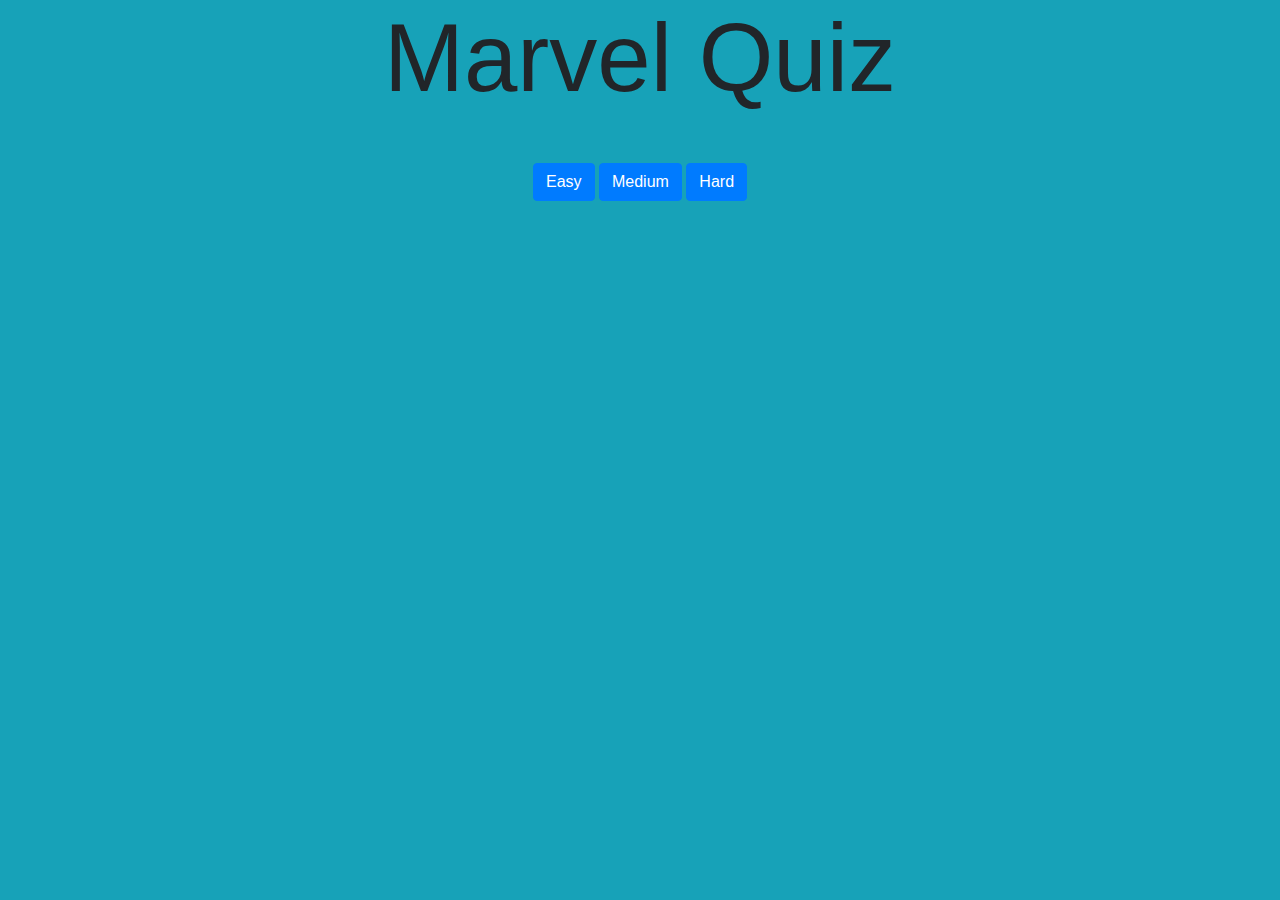
==== index.html @ afbdc64c "first commit" ====
<!DOCTYPE html>
<!--[if lt IE 7]>      <html class="no-js lt-ie9 lt-ie8 lt-ie7"> <![endif]-->
<!--[if IE 7]>         <html class="no-js lt-ie9 lt-ie8"> <![endif]-->
<!--[if IE 8]>         <html class="no-js lt-ie9"> <![endif]-->
<!--[if gt IE 8]><!--> <html class="no-js"> <!--<![endif]-->
    <head>
        <meta charset="utf-8">
        <meta http-equiv="X-UA-Compatible" content="IE=edge">
        <title></title>
        <meta name="description" content="">
        <meta name="viewport" content="width=device-width, initial-scale=1">
        <link rel="stylesheet" href="/assets/style.css">
        <link rel="stylesheet" href="https://stackpath.bootstrapcdn.com/bootstrap/4.3.1/css/bootstrap.min.css"
            integrity="sha384-ggOyR0iXCbMQv3Xipma34MD+dH/1fQ784/j6cY/iJTQUOhcWr7x9JvoRxT2MZw1T" crossorigin="anonymous">
    </head>
    <body class="text-center bg-info">
        <!--[if lt IE 7]>
            <p class="browsehappy">You are using an <strong>outdated</strong> browser. Please <a href="#">upgrade your browser</a> to improve your experience.</p>
        <![endif]-->
        <div class="container mb-5">
            <h1 class="display-1">Marvel Quiz</h1>
        </div>
        <div class="difficulty mb-5">
            <button class="btn btn-primary" id="easy">Easy</button>
            <button class="btn btn-primary" id="medium">Medium</button>
            <button class="btn btn-primary" id="hard">Hard</button>
        </div>
        <div class="container">
            <div class="lead mb-5" id="quiz"></div>
            <button class="btn btn-primary" id="submit">Submit Quiz</button>
            <div id="results"></div>
        </div>


        <script src="/assets/app.js" async defer></script>
    </body>
</html>
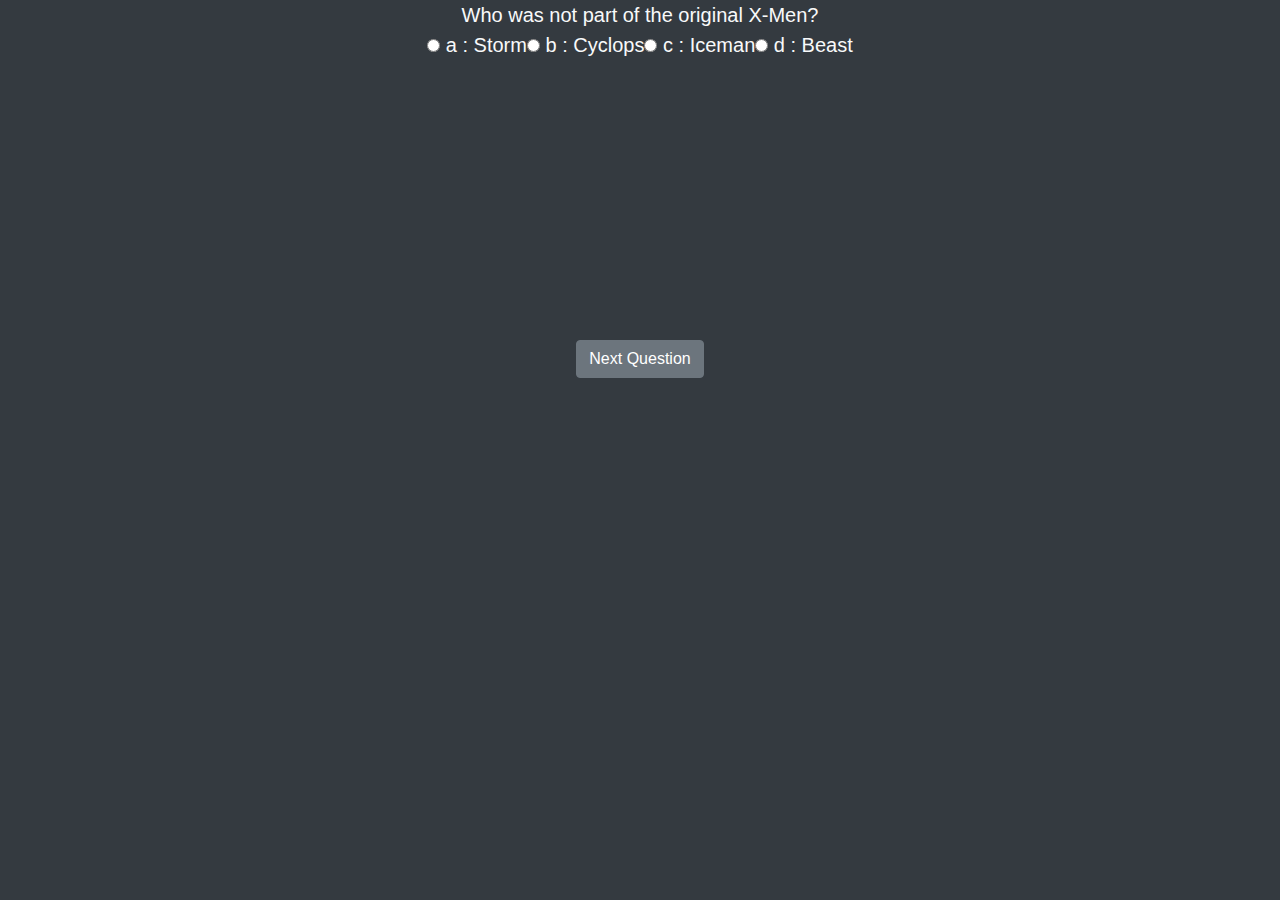
==== commit 69417aa3: "Changes to html, styling, and reorganized js. Modifying slide animation" ====
--- a/index.html
+++ b/index.html
@@ -13,25 +13,20 @@
         <link rel="stylesheet" href="https://stackpath.bootstrapcdn.com/bootstrap/4.3.1/css/bootstrap.min.css"
             integrity="sha384-ggOyR0iXCbMQv3Xipma34MD+dH/1fQ784/j6cY/iJTQUOhcWr7x9JvoRxT2MZw1T" crossorigin="anonymous">
     </head>
-    <body class="text-center bg-info">
+    <body class="text-center text-light bg-dark">
         <!--[if lt IE 7]>
             <p class="browsehappy">You are using an <strong>outdated</strong> browser. Please <a href="#">upgrade your browser</a> to improve your experience.</p>
         <![endif]-->
-        <div class="container mb-5">
-            <h1 class="display-1">Marvel Quiz</h1>
-        </div>
-        <div class="difficulty mb-5">
-            <button class="btn btn-primary" id="easy">Easy</button>
-            <button class="btn btn-primary" id="medium">Medium</button>
-            <button class="btn btn-primary" id="hard">Hard</button>
-        </div>
         <div class="container">
-            <div class="lead mb-5" id="quiz"></div>
+            <div class="quiz-container">
+                <div class="lead" id="quiz"></div>
+            </div>
+            <button class="btn btn-secondary" id="previous">Previous Question</button>
+            <button class="btn btn-secondary" id="next">Next Question</button>
             <button class="btn btn-primary" id="submit">Submit Quiz</button>
             <div id="results"></div>
         </div>
 
-
         <script src="/assets/app.js" async defer></script>
     </body>
 </html>--- a/assets/style.css
+++ b/assets/style.css
@@ -0,0 +1,12 @@
+.slide {
+    opacity: 0;
+    transition: opacity 0.5s;
+}
+
+.active-slide {
+    opacity: 1;
+    z-index: 2;
+}
+
+.quiz-container {
+}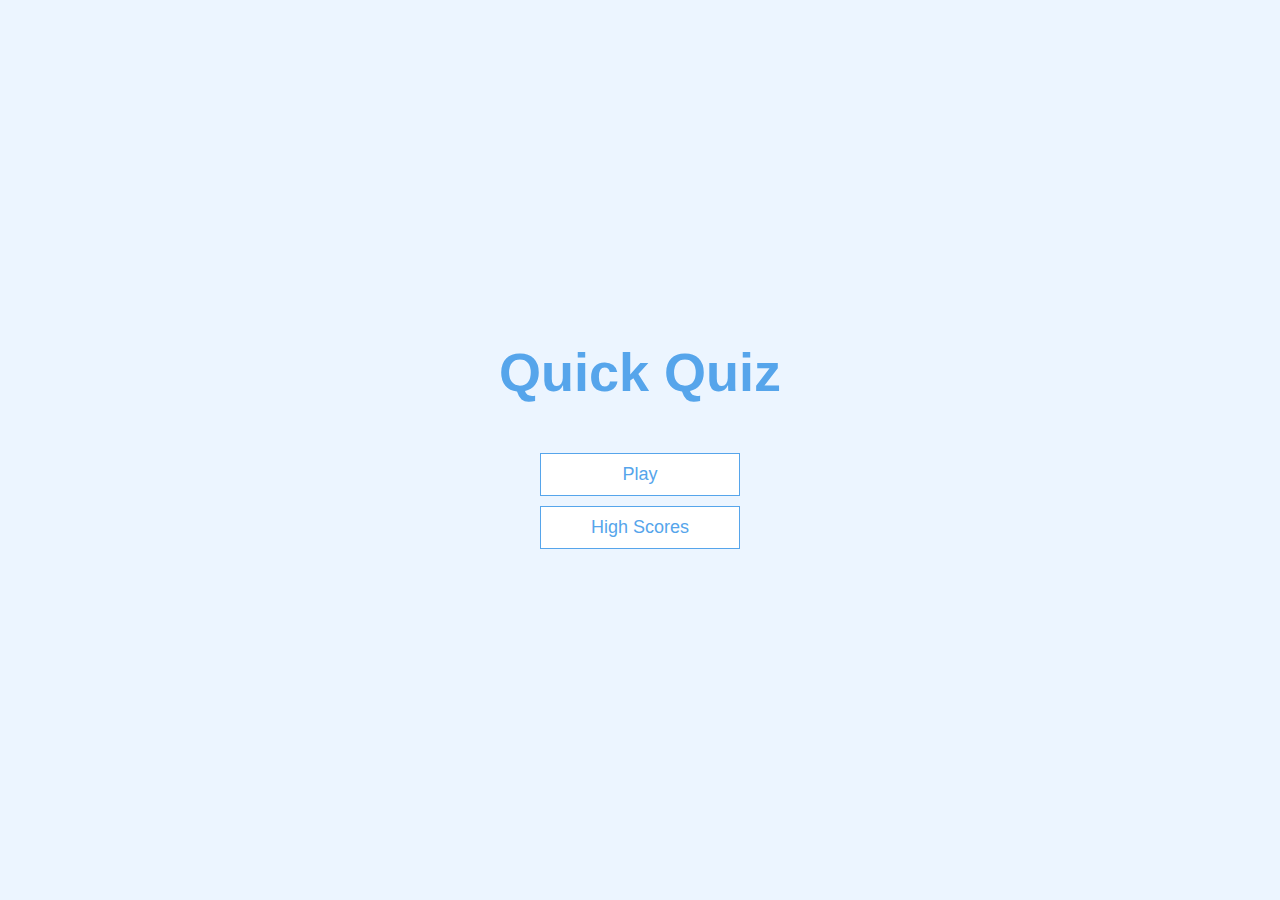
==== commit df413305: "adding new home page and different styling." ====
--- a/index.html
+++ b/index.html
@@ -1,32 +1,20 @@
 <!DOCTYPE html>
-<!--[if lt IE 7]>      <html class="no-js lt-ie9 lt-ie8 lt-ie7"> <![endif]-->
-<!--[if IE 7]>         <html class="no-js lt-ie9 lt-ie8"> <![endif]-->
-<!--[if IE 8]>         <html class="no-js lt-ie9"> <![endif]-->
-<!--[if gt IE 8]><!--> <html class="no-js"> <!--<![endif]-->
     <head>
         <meta charset="utf-8">
         <meta http-equiv="X-UA-Compatible" content="IE=edge">
-        <title></title>
+        <title>Quick Quiz</title>
         <meta name="description" content="">
         <meta name="viewport" content="width=device-width, initial-scale=1">
         <link rel="stylesheet" href="/assets/style.css">
-        <link rel="stylesheet" href="https://stackpath.bootstrapcdn.com/bootstrap/4.3.1/css/bootstrap.min.css"
-            integrity="sha384-ggOyR0iXCbMQv3Xipma34MD+dH/1fQ784/j6cY/iJTQUOhcWr7x9JvoRxT2MZw1T" crossorigin="anonymous">
     </head>
-    <body class="text-center text-light bg-dark">
-        <!--[if lt IE 7]>
-            <p class="browsehappy">You are using an <strong>outdated</strong> browser. Please <a href="#">upgrade your browser</a> to improve your experience.</p>
-        <![endif]-->
+    <body>
         <div class="container">
-            <div class="quiz-container">
-                <div class="lead" id="quiz"></div>
+            <div id="home" class="flex-center flex-column">
+                <h1>Quick Quiz</h1>
+                <a class="btn" href="/game.html">Play</a>
+                <a class="btn" href="/highscores.html">High Scores</a>
             </div>
-            <button class="btn btn-secondary" id="previous">Previous Question</button>
-            <button class="btn btn-secondary" id="next">Next Question</button>
-            <button class="btn btn-primary" id="submit">Submit Quiz</button>
-            <div id="results"></div>
         </div>
-
-        <script src="/assets/app.js" async defer></script>
+        <script src="/assets/app.js"></script>
     </body>
 </html>--- a/assets/style.css
+++ b/assets/style.css
@@ -1,12 +1,106 @@
-.slide {
-    opacity: 0;
-    transition: opacity 0.5s;
+:root {
+    background: #ecf5ff;
+    font-size: 62.5%;
 }
 
-.active-slide {
-    opacity: 1;
-    z-index: 2;
+* {
+    box-sizing: border-box;
+    font-family: Arial, Helvetica, sans-serif;
+    margin: 0;
+    padding: 0;
+    color: #333;
 }
 
-.quiz-container {
+h1,
+h2,
+h3,
+h4 {
+    margin-bottom: 1rem;
+}
+
+h1 {
+    font-size: 5.4rem;
+    color: #56a5eb;
+    margin-bottom: 5rem;
+}
+
+h1 > span {
+    font-size: 2.4rem;
+    font-weight: 500;
+}
+
+h2 {
+    font-size: 4.2rem;
+    margin-bottom: 4rem;
+    font-weight: 700;
+}
+
+h3 {
+    font-size: 2.8rem;
+    font-weight: 500;
+}
+
+/* UTLITIES */
+
+.container {
+    width: 100vw;
+    height: 100vh;
+    display: flex;
+    justify-content: center;
+    align-items: center;
+    max-width: 80rem;
+    margin: 0 auto;
+}
+
+.container > * {
+    width: 100%;
+}
+
+.flex-column {
+    display: flex;
+    flex-direction: column;
+}
+
+.flex-center {
+    justify-content: center;
+    align-items: center;
+}
+
+.justify-center {
+    justify-content: center;
+}
+
+.text-center {
+    text-align: center;
+}
+
+.hidden {
+    display: none;
+}
+
+/*  BUTTONS */
+
+.btn {
+    font-size: 1.8rem;
+    padding: 1rem 0;
+    width: 20rem;
+    text-align: center;
+    border: 0.1rem solid #56a5eb;
+    margin-bottom: 1rem;
+    text-decoration: none;
+    color: #56a5eb;
+    background-color: white;
+}
+
+.btn:hover {
+    cursor: pointer;
+    box-shadow: 0 0.4rem 1.4rem 0 rgba(86, 185, 235, 0.5);
+    transform: translateY(-0.1rem);
+    transition: transform 150ms;
+}
+
+.btn[disabled]:hover {
+    cursor: not-allowed;
+    box-shadow: none;
+    transform: none;
 }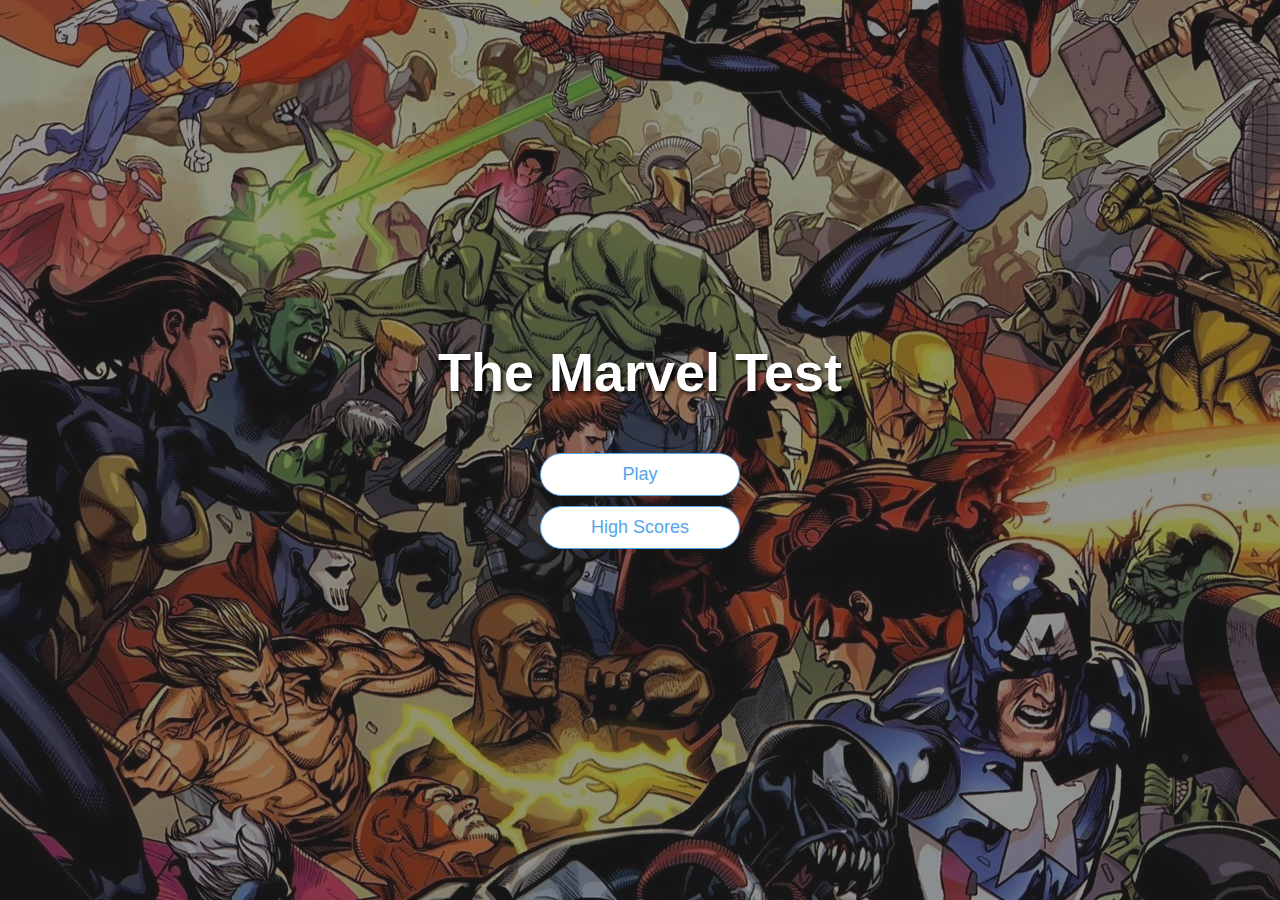
==== commit c0b395c7: "Added background image. Question bank increased. Added styling changes to text and buttons." ====
--- a/index.html
+++ b/index.html
@@ -10,11 +10,11 @@
     <body>
         <div class="container">
             <div id="home" class="flex-center flex-column">
-                <h1>Quick Quiz</h1>
+                <h1>The Marvel Test</h1>
                 <a class="btn" href="/game.html">Play</a>
                 <a class="btn" href="/highscores.html">High Scores</a>
             </div>
         </div>
-        <script src="/assets/app.js"></script>
+        <script src=""></script>
     </body>
 </html>--- a/assets/style.css
+++ b/assets/style.css
@@ -1,5 +1,9 @@
 :root {
-    background: #ecf5ff;
+    background: linear-gradient(
+        rgba(40, 40, 40, 0.50),
+        rgba(40, 40, 40, 0.50)
+    ),
+    url(/assets/background.jpg);
     font-size: 62.5%;
 }
 
@@ -20,7 +24,8 @@
 
 h1 {
     font-size: 5.4rem;
-    color: #56a5eb;
+    color: #FFF;
+    text-shadow: 2px 2px 4px #000000;
     margin-bottom: 5rem;
 }
 
@@ -50,6 +55,7 @@
     align-items: center;
     max-width: 80rem;
     margin: 0 auto;
+    padding: 2rem;
 }
 
 .container > * {
@@ -86,6 +92,7 @@
     width: 20rem;
     text-align: center;
     border: 0.1rem solid #56a5eb;
+    border-radius: 2em;
     margin-bottom: 1rem;
     text-decoration: none;
     color: #56a5eb;
@@ -103,4 +110,26 @@
     cursor: not-allowed;
     box-shadow: none;
     transform: none;
+}
+
+/* forms */
+
+form {
+    width: 100%;
+    display: flex;
+    flex-direction: column;
+    align-items: center;
+}
+
+input {
+    margin-bottom: 1rem;
+    width: 20rem;
+    padding: 1.5rem;
+    font-size: 1.8rem;
+    border: none;
+    box-shadow: 0 0.1rem 1.4rem 0 rgba(86, 185, 235, 0.5);
+}
+
+input::placeholder {
+    color: #aaa;
 }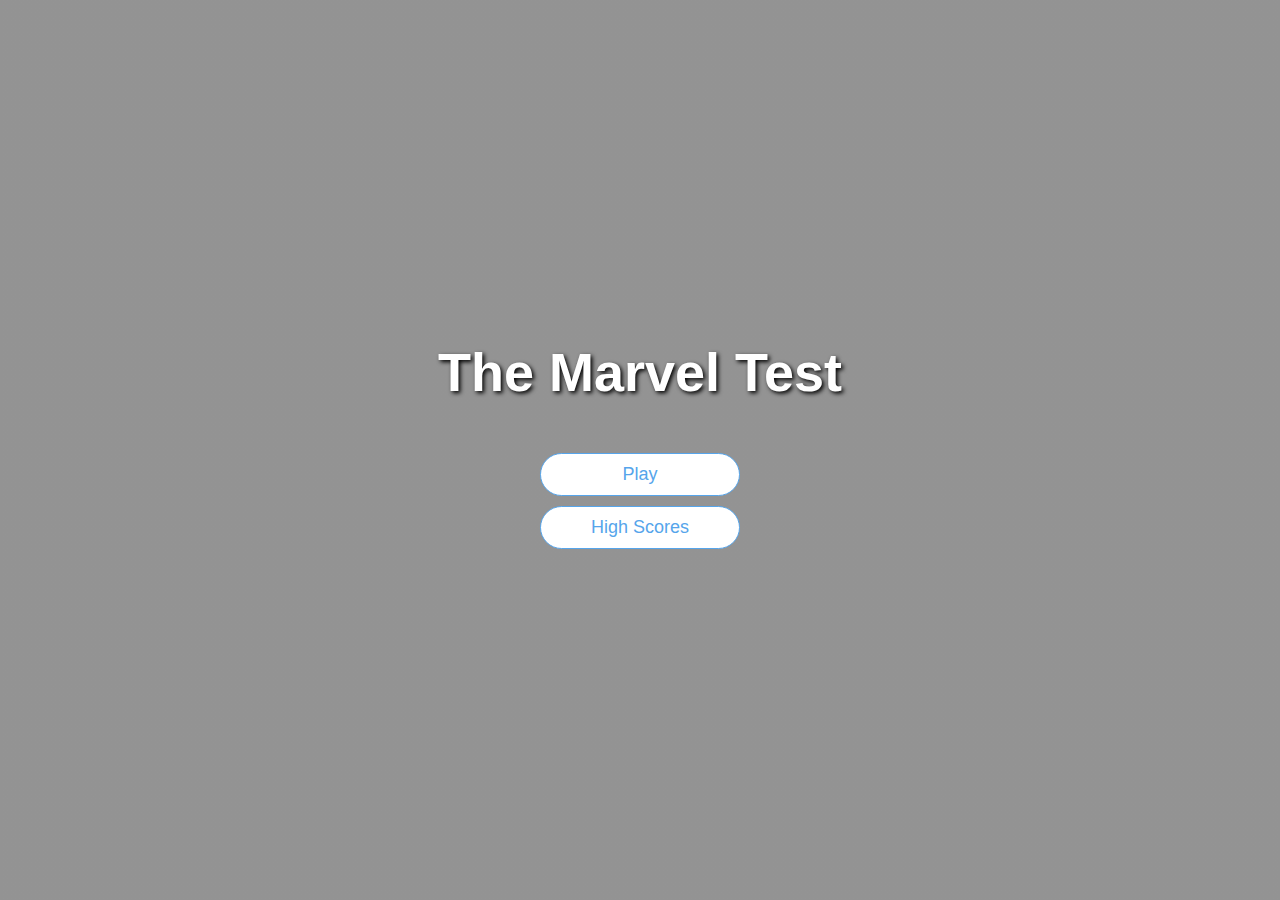
==== commit bf4f3709: "relocated files" ====
--- a/index.html
+++ b/index.html
@@ -5,14 +5,14 @@
         <title>Quick Quiz</title>
         <meta name="description" content="">
         <meta name="viewport" content="width=device-width, initial-scale=1">
-        <link rel="stylesheet" href="/assets/style.css">
+        <link rel="stylesheet" href="./assets/style.css">
     </head>
     <body>
         <div class="container">
             <div id="home" class="flex-center flex-column">
                 <h1>The Marvel Test</h1>
-                <a class="btn" href="/game.html">Play</a>
-                <a class="btn" href="/highscores.html">High Scores</a>
+                <a class="btn" href="./game.html">Play</a>
+                <a class="btn" href="./highscores.html">High Scores</a>
             </div>
         </div>
         <script src=""></script>
--- a/assets/style.css
+++ b/assets/style.css
@@ -3,7 +3,7 @@
         rgba(40, 40, 40, 0.50),
         rgba(40, 40, 40, 0.50)
     ),
-    url(/assets/background.jpg);
+    url(./assets/background.jpg);
     font-size: 62.5%;
 }
 
